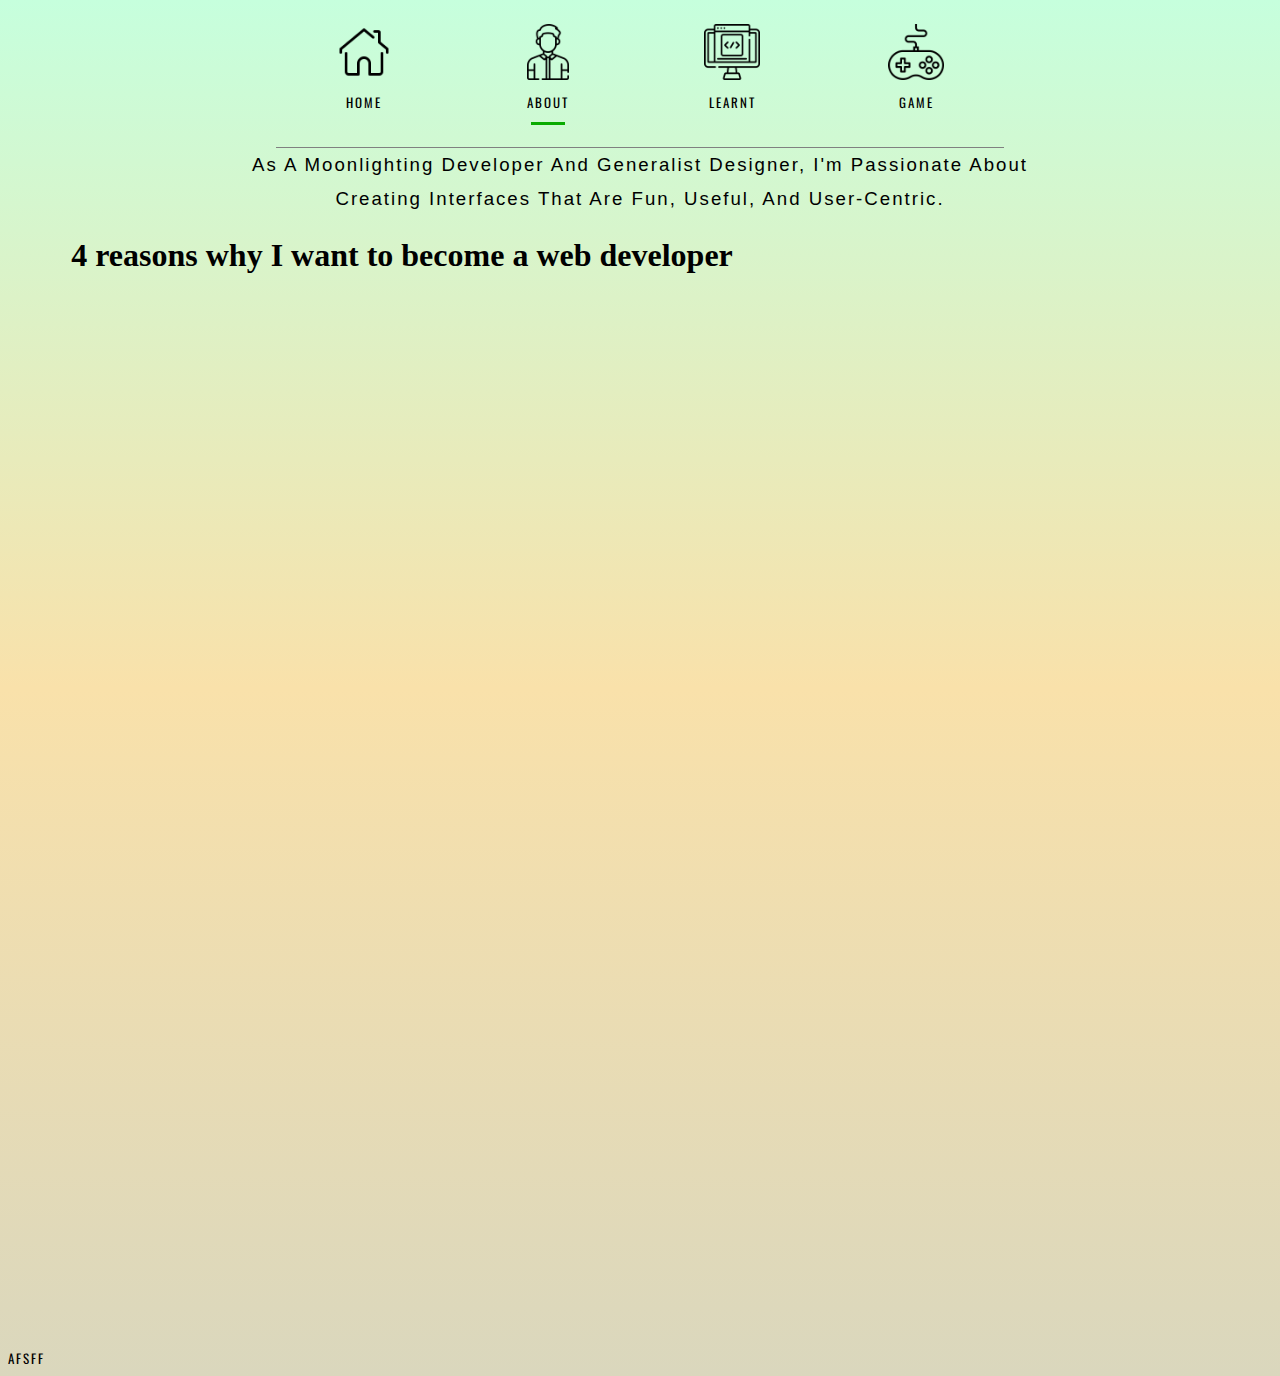
==== about.html @ 2536105b "Create all pages" ====
<!DOCTYPE html>
<html lang="en">
<head>
    <meta charset="UTF-8">
    <meta name="viewport" content="width=device-width, initial-scale=1.0">
    <link rel="stylesheet" href="style.css">
    <title>About Me</title>
</head>
<body>
    <header>
        <nav>
            <ul>
              <li>
                <a href="/index.html">
                  <img src="imgs/homepage.png" alt="homepage logo">
                  <p>Home</p><hr>
                </a>
              </li>
              <li>
                <a href="/about.html">
                  <img src="imgs/businessman.png" alt="homepage logo">
                  <p>About</p><hr id="opened">
                </a>
              </li>
              <li>
                <a href="/learnt.html">
                  <img src="imgs/coding.png" alt="">
                  <p>learnt</p><hr>
                </a>
              </li>
              <li>
                <a href="/games.html">
                  <img src="imgs/joystick.png" alt="">
                  <p>Game</p><hr>
                </a>
              </li>
            </ul>
          </nav>
    </header>
    <main>
         
        <p>
          As a moonlighting developer and generalist designer, 
          I'm passionate about creating interfaces that are fun, useful, and user-centric.
        </p>
  
        <h1>4 reasons why I want to become a web developer</h1>
    
      </main>
      <footer>
          <p>afsff</p>
      </footer>
  
      <script src="script.js"></script>
</body>
</html>
---- style.css ----
@import url('https://fonts.googleapis.com/css2?family=Oswald&family=Raleway:wght@700;800&display=swap');

@font-face {
    font-family: 'Acorn';
    src: local('Acorn Bold'), local('Acorn-Bold'),
        url(fonts/Acorn-Bold.woff2) format('woff2'),
        url(fonts/Acorn-Bold.woff) format('woff'),
        url(fonts/Acorn-Bold.ttf) format('truetype');
    font-weight: 1000;
    font-style: normal;
  }

  

body{
    background-image: linear-gradient(to bottom, #C6FFDD, #f9e1aa, #dad7bd);
}

header{
    width: 90%;
    height: 140px;
    margin: auto;
    background-image: url();
    background-repeat: no-repeat;
    background-position: center;
    background-size: cover;
    
}

nav {
    width: 64%;
    padding: 10px 0;
    margin: auto;
    color: #000000;  
    border-bottom: 1px solid gray;
}

nav h1{
    font-family: Acorn;
    text-transform: capitalize;
    font-size: 50pt;
    letter-spacing: 0;
    text-align: center;
    color: rgb(64, 100, 88);    
 
}
  
ul {
    padding: 0;
    margin: auto;
    width: 100%;
    list-style-type: none;
    display: inline-flex;
    gap: 8px;
    align-items: center;
}

li {
  padding: 6px 1px;
  flex-grow: 1; 
  text-align: center;
}

img{
    height:  56px;
    width: 56px;
    padding-bottom: 8px;
}

p{
    font-family: 'Oswald', sans-serif;
    letter-spacing: 2px;
    font-size: 13px;
    text-transform: uppercase;
    color: black;
    margin: 0;
    padding: 0;
}

#liHeader1{
  flex-grow: 4;
}
  

  
a {
    color: #fff;
    text-decoration: none;
}

hr{
    background: red;
    width: 20%;
    position: relative;
    top: 2px;
    border: none;
    height: 3px; 
    visibility: hidden;  
}

#opened {
    background: rgb(9, 171, 0);
    visibility: visible;
}

a:hover hr {
    visibility: visible;
}

main{
    background-image: url();
    width: 90%;
    height: 1200px;
    margin: auto;
    background-repeat: repeat-x;
    background-position: center;
    background-size: cover;
}

.h1Div{
    width: 70%;

    margin: auto;


}
.h1Div h1{
    font-family: Acorn;
    text-transform: capitalize;
    font-size: 72pt;
    letter-spacing: 0;
    text-align: center;
    color: rgb(59, 113, 111);     
}

main p{
    margin: auto;
    width: 70%;
    font-family: 'Segoe UI', Tahoma, Geneva, Verdana, sans-serif;
    font-size: 14pt;
    text-align: center;
    line-height: 1.8;
    text-transform: capitalize;
}
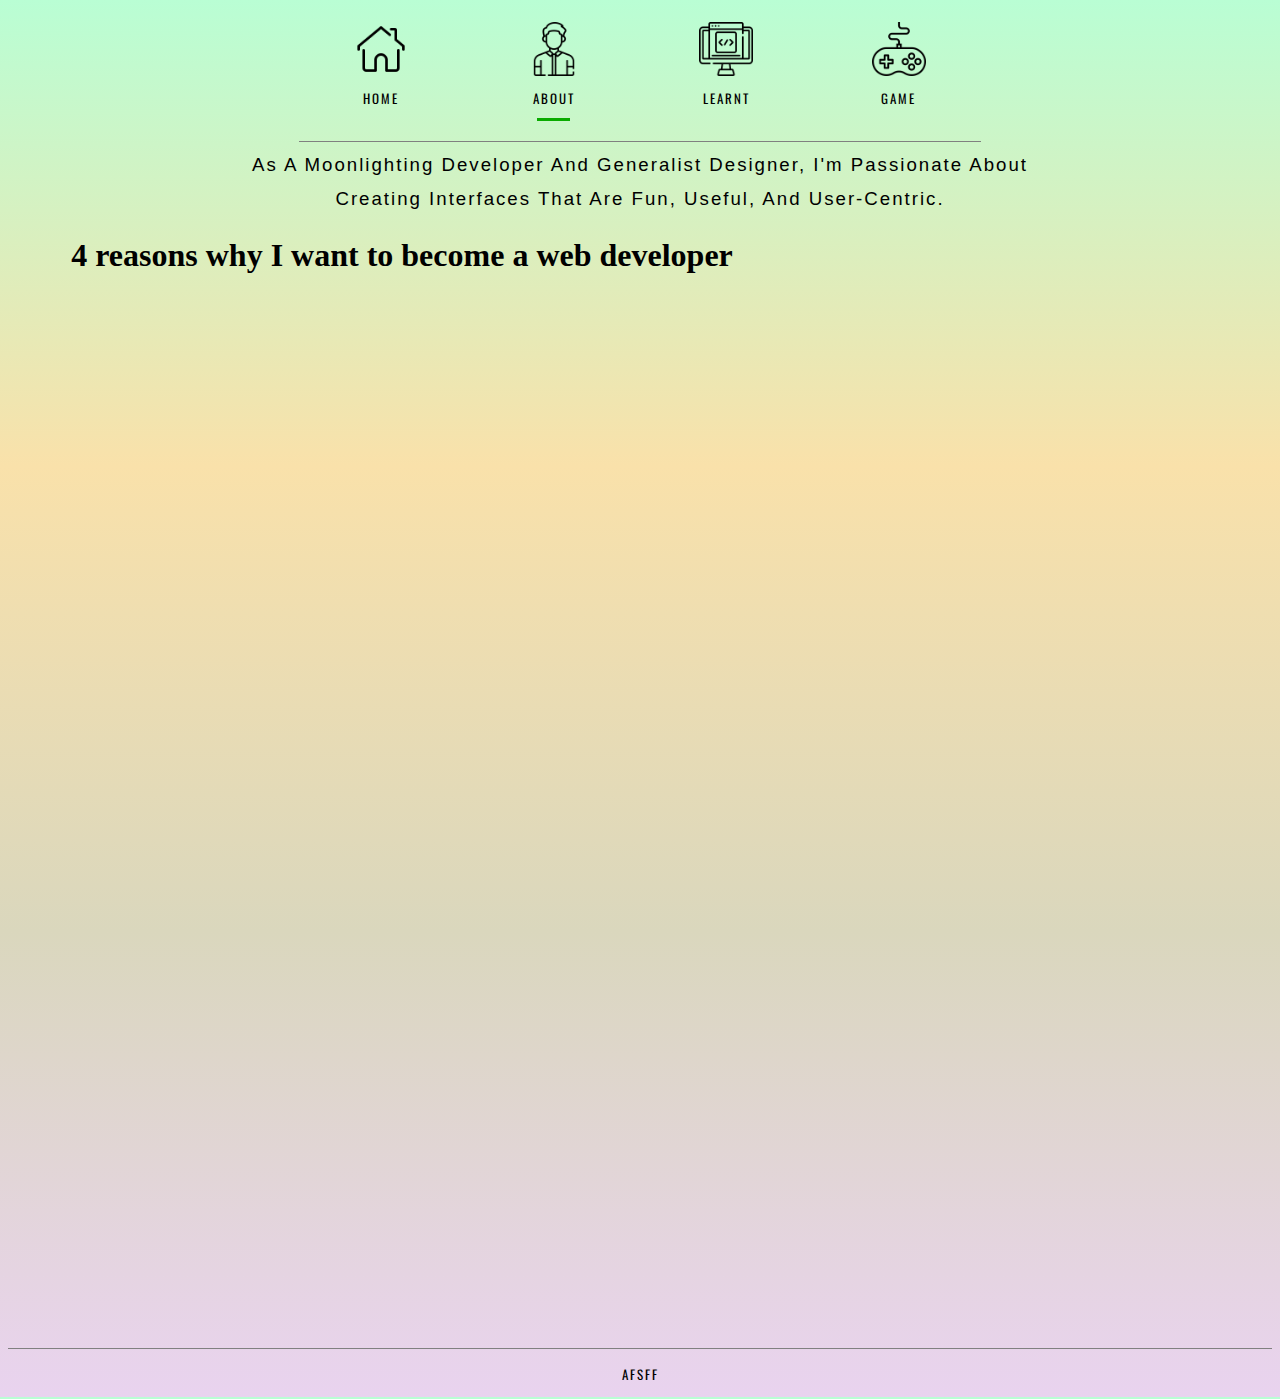
==== commit 8001a9cb: "Workin on index Main" ====
--- a/about.html
+++ b/about.html
@@ -3,6 +3,7 @@
 <head>
     <meta charset="UTF-8">
     <meta name="viewport" content="width=device-width, initial-scale=1.0">
+    <link rel="icon" href="imgs/favicon.ico">
     <link rel="stylesheet" href="style.css">
     <title>About Me</title>
 </head>
@@ -11,25 +12,25 @@
         <nav>
             <ul>
               <li>
-                <a href="/index.html">
+                <a href="index.html">
                   <img src="imgs/homepage.png" alt="homepage logo">
                   <p>Home</p><hr>
                 </a>
               </li>
               <li>
-                <a href="/about.html">
+                <a href="about.html">
                   <img src="imgs/businessman.png" alt="homepage logo">
                   <p>About</p><hr id="opened">
                 </a>
               </li>
               <li>
-                <a href="/learnt.html">
+                <a href="learnt.html">
                   <img src="imgs/coding.png" alt="">
                   <p>learnt</p><hr>
                 </a>
               </li>
               <li>
-                <a href="/games.html">
+                <a href="games.html">
                   <img src="imgs/joystick.png" alt="">
                   <p>Game</p><hr>
                 </a>
--- a/style.css
+++ b/style.css
@@ -1,5 +1,5 @@
 @import url('https://fonts.googleapis.com/css2?family=Oswald&family=Raleway:wght@700;800&display=swap');
-
+@import url('https://fonts.googleapis.com/css2?family=Montserrat&family=Oswald&family=Raleway:wght@700;800&display=swap');
 @font-face {
     font-family: 'Acorn';
     src: local('Acorn Bold'), local('Acorn-Bold'),
@@ -7,14 +7,17 @@
         url(fonts/Acorn-Bold.woff) format('woff'),
         url(fonts/Acorn-Bold.ttf) format('truetype');
     font-weight: 1000;
-    font-style: normal;
-  }
-
+    
+    font-family: 'Montserrat', sans-serif;
+    font-family: 'Oswald', sans-serif;
+    font-family: 'Raleway', sans-serif;
+  }
   
 
 body{
-    background-image: linear-gradient(to bottom, #C6FFDD, #f9e1aa, #dad7bd);
-}
+    background: linear-gradient(to bottom, #b9fed4, #f9e1aa, #dad7bd, #e9d3ef);  
+}
+
 
 header{
     width: 90%;
@@ -28,11 +31,22 @@
 }
 
 nav {
-    width: 64%;
-    padding: 10px 0;
+    width: 60%;
+    padding: 8px 0;
     margin: auto;
     color: #000000;  
     border-bottom: 1px solid gray;
+}
+
+#homePageNav{
+    animation-name: navBarMove;
+    animation-duration: 2s;
+}
+
+@keyframes navBarMove {
+    0% {transform: translateY(-100%); opacity: 0.10;}
+    50% {transform: translateY(50%); opacity: 0.50;}
+    100% {transform: translateY(0%);}
 }
 
 nav h1{
@@ -41,8 +55,23 @@
     font-size: 50pt;
     letter-spacing: 0;
     text-align: center;
-    color: rgb(64, 100, 88);    
- 
+    color: rgb(64, 100, 88);
+    animation: shake 1.5s infinite;    
+}
+
+.hi{
+    display: inline-block;
+    animation-name: shake;
+    animation-duration: 3s;
+    animation-delay: 1s;
+    animation-iteration-count: 2;
+}
+@keyframes shake{
+    0% { transform: translate(1px, 1px) rotate(0deg); color: rgb(250, 32, 32);}
+    20% { transform: translate(-1px, 0px) rotate(10deg); color: rgb(179, 5, 124);}
+    40% { transform: translate(1px, -1px) rotate(-10deg); color: rgb(250, 110, 45);}
+    80% { transform: translate(-1px, -1px) rotate(8deg);color: rgb(47, 64, 245);}
+    100% { transform: translate(0px, -0px) rotate(-9deg); color: rgb(12, 244, 16);} 
 }
   
 ul {
@@ -62,8 +91,8 @@
 }
 
 img{
-    height:  56px;
-    width: 56px;
+    height:  54px;
+    width: 54px;
     padding-bottom: 8px;
 }
 
@@ -119,11 +148,9 @@
 
 .h1Div{
     width: 70%;
-
-    margin: auto;
-
-
-}
+    margin: auto
+}
+
 .h1Div h1{
     font-family: Acorn;
     text-transform: capitalize;
@@ -143,4 +170,45 @@
     text-transform: capitalize;
 }
 
-
+h2 {
+    font-family: 'Montserrat', sans-serif;
+    font-size: 2.5rem;
+    color: #2F86A6;
+    padding-bottom: 10px;
+  } 
+
+.skill-row {
+    width: 50%;
+    margin: 100px auto;
+    text-align: left;
+  }
+  
+  #myImg{
+    width: 140px;
+    height: 160px
+  }
+  
+  .coding_img {
+    width: 25%;
+    margin-right: 30px;
+    float: left;
+  }
+  
+  .window_img{
+    width: 25%;
+    margin-left: 30px;
+    float: right;
+  }
+
+footer{
+    width: 100%;
+    height: 40px;
+    text-align: center;
+    line-height: 50px;
+    border-top: 1px solid gray;
+}
+
+footer ul{
+    list-style-image: url("imgs/github.png");
+    color: aqua;
+}
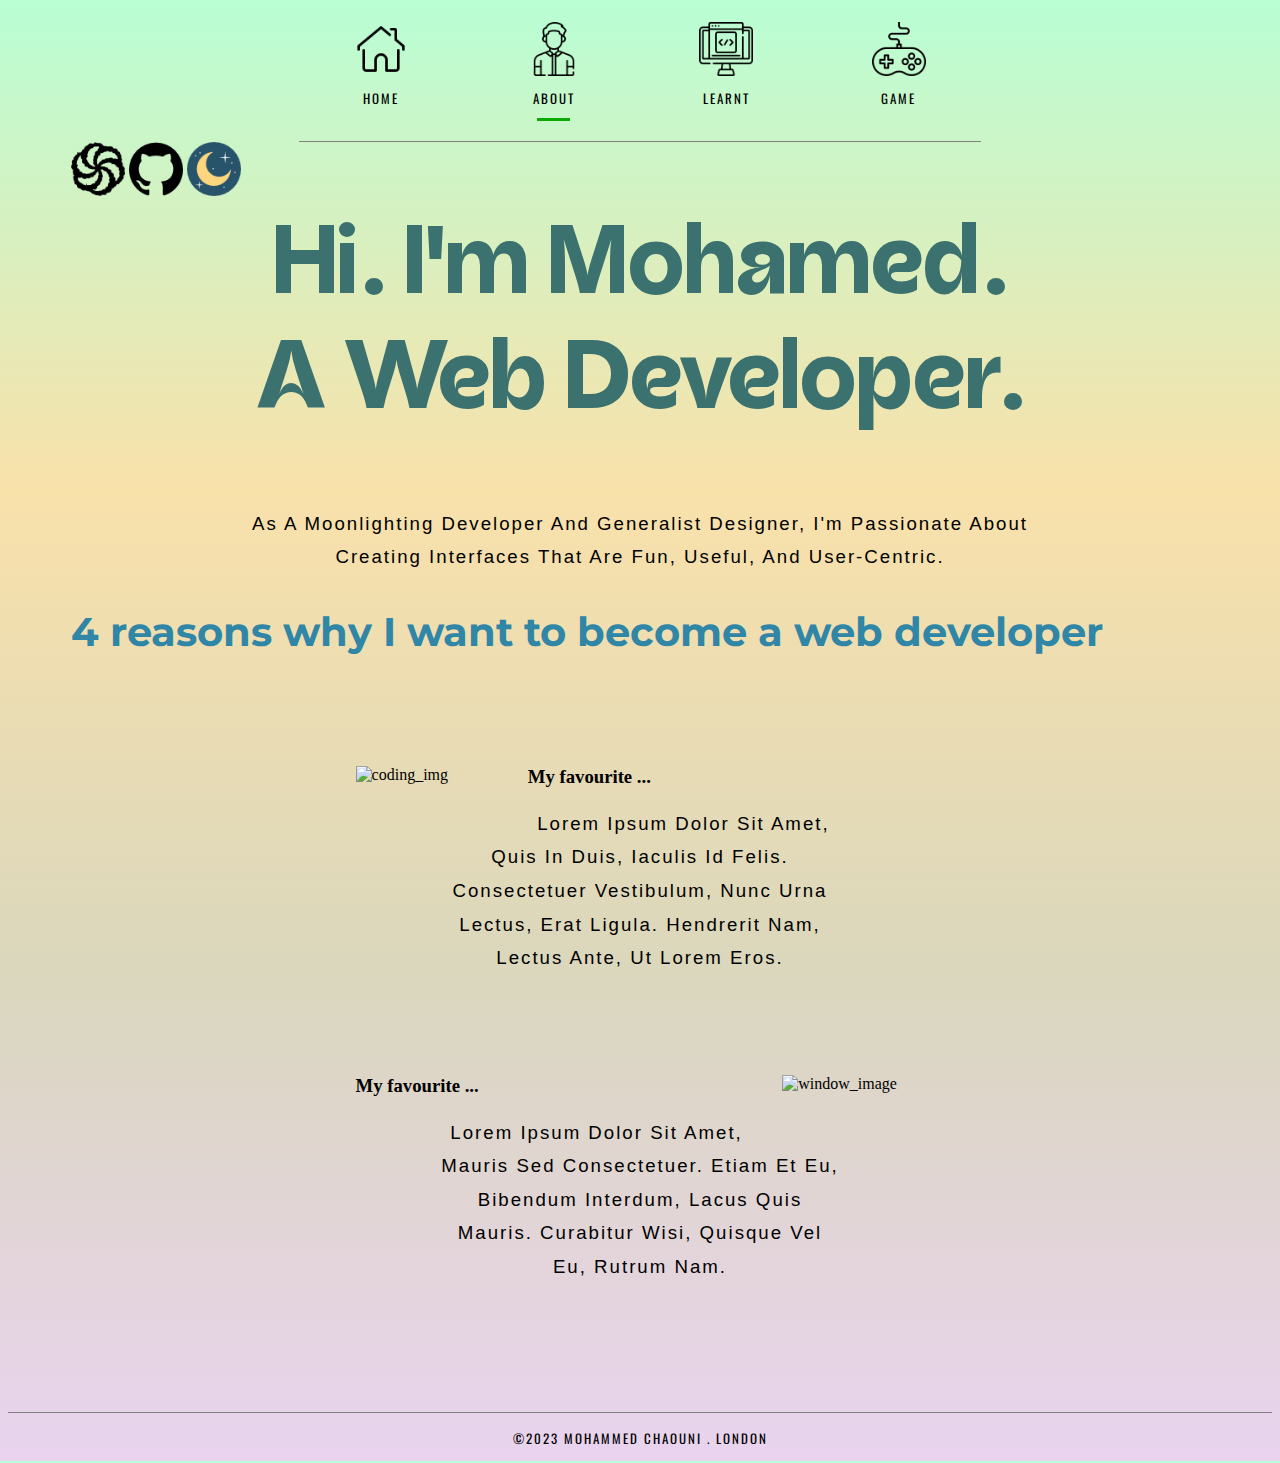
==== commit ca59aff6: "Home page" ====
--- a/about.html
+++ b/about.html
@@ -5,7 +5,7 @@
     <meta name="viewport" content="width=device-width, initial-scale=1.0">
     <link rel="icon" href="imgs/favicon.ico">
     <link rel="stylesheet" href="style.css">
-    <title>About Me</title>
+    <title>Mohamed Chaouni</title>
 </head>
 <body>
     <header>
@@ -20,7 +20,7 @@
               <li>
                 <a href="about.html">
                   <img src="imgs/businessman.png" alt="homepage logo">
-                  <p>About</p><hr id="opened">
+                  <p>About</p><hr  id="opened">
                 </a>
               </li>
               <li>
@@ -36,22 +36,48 @@
                 </a>
               </li>
             </ul>
-          </nav>
+        </nav>
+        <div id="floating-menu">
+          <a href="#" onclick="showCodewareScore()"><img src="imgs/4691329_codewars_icon.png" alt="codawars logo"></a>
+          <a href="https://github.com/ShMuhammad/personal_website" target="_blank"><img src="imgs/github.png" alt=""></a>
+          <a href=""><img src="imgs/half-moon.png"></a>
+        </div>
+        <div id="codeware_score"></div>
     </header>
     <main>
-         
-        <p>
-          As a moonlighting developer and generalist designer, 
-          I'm passionate about creating interfaces that are fun, useful, and user-centric.
-        </p>
-  
-        <h1>4 reasons why I want to become a web developer</h1>
-    
-      </main>
-      <footer>
-          <p>afsff</p>
-      </footer>
-  
-      <script src="script.js"></script>
+      <div class="h1Div">
+        <h1><span class="hi">Hi.</span> I'm Mohamed.<br>a web developer.</h1>
+      </div>  
+      <p>
+        As a moonlighting developer and generalist designer, 
+        I'm passionate about creating interfaces that are fun, useful, and user-centric.
+      </p>
+
+      <div class="skills">
+        <h2>4 reasons why I want to become a web developer</h2>
+        <div class="skill-row">
+          <img class="coding_img" src="images/coding.png" alt="coding_img">
+          <h3>My favourite ...</h3>
+          <p>Lorem ipsum dolor sit amet, quis in duis, iaculis id felis. Consectetuer vestibulum, nunc urna lectus, erat ligula. Hendrerit nam, lectus ante, ut lorem eros.</p>
+        </div>
+        <div class="skill-row">
+          <img class="window_img" src="images/window.png" alt="window_image">
+          <h3>My favourite ...</h3>
+          <p>Lorem ipsum dolor sit amet, mauris sed consectetuer. Etiam et eu, bibendum interdum, lacus quis mauris. Curabitur wisi, quisque vel eu, rutrum nam.</p>
+        </div>
+      </div>
+    </main>
+    <footer>
+      <p>©2023 Mohammed Chaouni . London</p>
+    </footer>
+
+    <script src="script.js"></script>
 </body>
-</html>+</html>
+
+
+  <!--<a href="https://www.flaticon.com/free-icons/homepage" title="homepage icons">Homepage icons created by Frey Wazza - Flaticon</a>-->
+  <!--<a href="https://www.flaticon.com/free-icons/joystick" title="joystick icons">Joystick icons created by Good Ware - Flaticon</a>-->
+  <!--<a href="https://www.flaticon.com/free-icons/person" title="person icons">Person icons created by Freepik - Flaticon</a>-->
+  <!--<a href="https://www.flaticon.com/free-icons/library" title="library icons">Library icons created by Smashicons - Flaticon</a>-->
+  <!--<a href="https://www.flaticon.com/free-icons/moon" title="moon icons">Moon icons created by Freepik - Flaticon</a>-->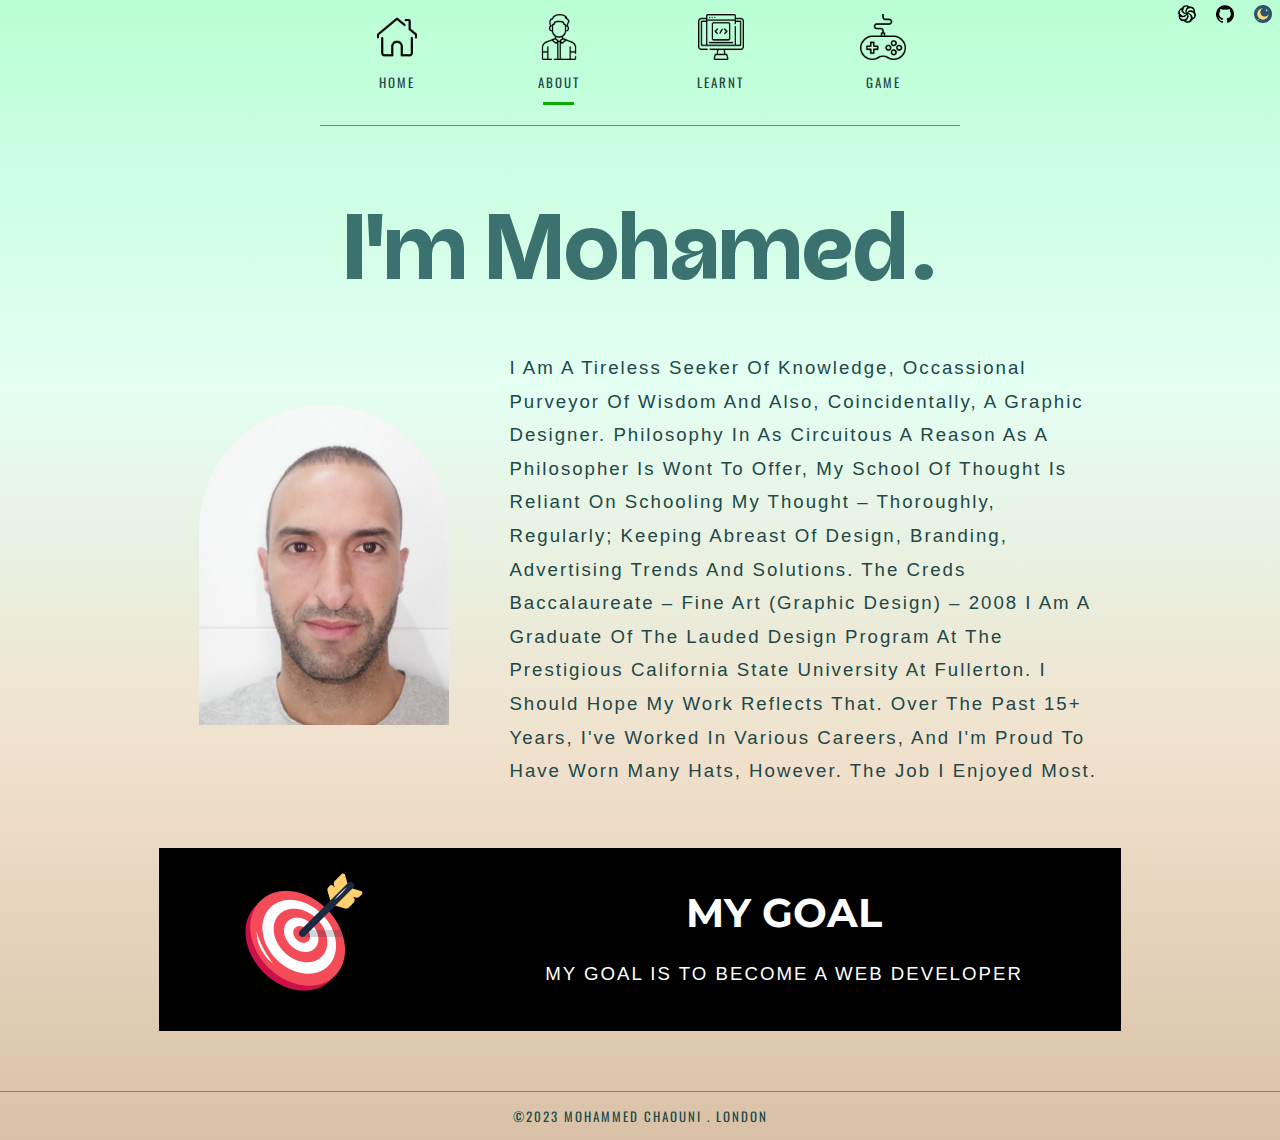
==== commit c6e9d905: "All Pages" ====
--- a/about.html
+++ b/about.html
@@ -46,27 +46,28 @@
     </header>
     <main>
       <div class="h1Div">
-        <h1><span class="hi">Hi.</span> I'm Mohamed.<br>a web developer.</h1>
-      </div>  
-      <p>
-        As a moonlighting developer and generalist designer, 
-        I'm passionate about creating interfaces that are fun, useful, and user-centric.
-      </p>
+        <h1>I'm Mohamed.</h1>
+      </div>
+      <section>
+        <div id="container">
+          <img id="myPic" src="imgs/pic.jpg" alt="my picture">
+          <p id="aboutMeP">I am a tireless seeker of knowledge, occassional purveyor of wisdom and also, coincidentally, a graphic designer.
+            philosophy In as circuitous a reason as a philosopher is wont to offer, my school of thought is reliant on schooling my thought – thoroughly, regularly; keeping abreast of design, branding, advertising trends and solutions.
+            the creds baccalaureate – fine art (graphic design) – 2008 I am a graduate of the lauded design program at the prestigious California State University at Fullerton. I should hope my work reflects that.
+            
+            Over the past 15+ years, I've worked in various careers, and I'm proud to have worn many hats, however. the job I enjoyed most.</p>
+        </div>
+        </section>
+        <section id="middleSection">
+          <img src="imgs/target.png" alt="targer image">
+          <div>
+            <h2>My goal</h2>
+            <p>My goal is to become a web developer</p>
+          </div>
+        </section>
 
-      <div class="skills">
-        <h2>4 reasons why I want to become a web developer</h2>
-        <div class="skill-row">
-          <img class="coding_img" src="images/coding.png" alt="coding_img">
-          <h3>My favourite ...</h3>
-          <p>Lorem ipsum dolor sit amet, quis in duis, iaculis id felis. Consectetuer vestibulum, nunc urna lectus, erat ligula. Hendrerit nam, lectus ante, ut lorem eros.</p>
-        </div>
-        <div class="skill-row">
-          <img class="window_img" src="images/window.png" alt="window_image">
-          <h3>My favourite ...</h3>
-          <p>Lorem ipsum dolor sit amet, mauris sed consectetuer. Etiam et eu, bibendum interdum, lacus quis mauris. Curabitur wisi, quisque vel eu, rutrum nam.</p>
-        </div>
-      </div>
     </main>
+
     <footer>
       <p>©2023 Mohammed Chaouni . London</p>
     </footer>
--- a/style.css
+++ b/style.css
@@ -15,23 +15,56 @@
   
 
 body{
-    background: linear-gradient(to bottom, #b9fed4, #f9e1aa, #dad7bd, #e9d3ef);  
-}
-
+    padding: 0;
+    margin: 0;
+    background: linear-gradient(to bottom, #b9fed4, #E3FFF3,  #f0e0cb, #D9C1A7);  
+    color: #fff;
+    text-align: center;
+}
+
+
+#floating-menu{
+    position: fixed;
+    top: 0px;
+    right: 0px;
+    width: fit-content;
+    height: fit-content;
+    padding: 5px 8px;
+    display: flex;
+    flex-flow: row;
+    align-items: center; 
+    justify-content: space-between;
+    gap: 20px;
+}
+
+#floating-menu img{
+    width: 18px;
+    height: 18px;
+    padding: 0;
+}
+
+#codeware_score{
+    width: 24%;
+    height: 26px;
+    position: fixed;
+    top: 35px;
+    right: 0;
+    background-color: #000000;
+    background-image: url("https://www.codewars.com/users/MohammedChaouni/badges/small");
+    background-repeat: no-repeat;
+    background-position:  center;
+    visibility: hidden; 
+
+}
 
 header{
-    width: 90%;
-    height: 140px;
-    margin: auto;
-    background-image: url();
-    background-repeat: no-repeat;
-    background-position: center;
-    background-size: cover;
-    
+    width: 100%;
+    height: 200px;
+    margin: auto;    
 }
 
 nav {
-    width: 60%;
+    width: 50%;
     padding: 8px 0;
     margin: auto;
     color: #000000;  
@@ -40,23 +73,13 @@
 
 #homePageNav{
     animation-name: navBarMove;
-    animation-duration: 2s;
+    animation-duration: 1s;
 }
 
 @keyframes navBarMove {
     0% {transform: translateY(-100%); opacity: 0.10;}
-    50% {transform: translateY(50%); opacity: 0.50;}
+    50% {transform: translateY(60%); opacity: 0.50;}
     100% {transform: translateY(0%);}
-}
-
-nav h1{
-    font-family: Acorn;
-    text-transform: capitalize;
-    font-size: 50pt;
-    letter-spacing: 0;
-    text-align: center;
-    color: rgb(64, 100, 88);
-    animation: shake 1.5s infinite;    
 }
 
 .hi{
@@ -91,8 +114,8 @@
 }
 
 img{
-    height:  54px;
-    width: 54px;
+    height:  46px;
+    width:46px;
     padding-bottom: 8px;
 }
 
@@ -101,7 +124,7 @@
     letter-spacing: 2px;
     font-size: 13px;
     text-transform: uppercase;
-    color: black;
+    color: rgb(33, 72, 71);
     margin: 0;
     padding: 0;
 }
@@ -109,8 +132,6 @@
 #liHeader1{
   flex-grow: 4;
 }
-  
-
   
 a {
     color: #fff;
@@ -136,28 +157,27 @@
     visibility: visible;
 }
 
+/* ------------------ Main Style ---------------*/
 main{
-    background-image: url();
     width: 90%;
-    height: 1200px;
-    margin: auto;
-    background-repeat: repeat-x;
-    background-position: center;
-    background-size: cover;
+    margin: auto;
+    
 }
 
 .h1Div{
     width: 70%;
-    margin: auto
+    margin: auto;
+    display: block;
 }
 
 .h1Div h1{
+    margin: 0 0 40px 0;
     font-family: Acorn;
     text-transform: capitalize;
-    font-size: 72pt;
+    font-size: 70pt;
     letter-spacing: 0;
     text-align: center;
-    color: rgb(59, 113, 111);     
+    color: rgb(59, 113, 111);   
 }
 
 main p{
@@ -170,45 +190,178 @@
     text-transform: capitalize;
 }
 
-h2 {
+main hr{
+    width: 6%;
+    border: dotted rgb(59, 113, 111) 8px;
+    border-bottom: none;
+    margin: 10px auto;
+    visibility: visible;
+    background-color: transparent;  
+}
+
+h2{
     font-family: 'Montserrat', sans-serif;
     font-size: 2.5rem;
     color: #2F86A6;
-    padding-bottom: 10px;
-  } 
+    font-weight: bold;
+    padding: 50px 0 0 0;  
+}
+
+
+h3 {
+    font-family: 'Montserrat', sans-serif;
+    color: #11999E;
+}
 
 .skill-row {
-    width: 50%;
-    margin: 100px auto;
+    width: 60%;
+    margin: 80px auto;
     text-align: left;
-  }
-  
-  #myImg{
-    width: 140px;
-    height: 160px
-  }
-  
-  .coding_img {
+}
+
+.skill-row p{
+    width: 100%;
+    text-align: left;
+}
+  
+.coding_img {
+    display: block;
     width: 25%;
-    margin-right: 30px;
+    height: 140px;
+    margin: 30px;
     float: left;
-  }
-  
-  .window_img{
+}
+  
+.window_img{
+    display: block;
     width: 25%;
-    margin-left: 30px;
+    height: 140px;
+    margin: 30px;
     float: right;
-  }
+}
+
+
+/*------------------Game Page-------------------------*/
+#gameMain{
+    width: 80%;
+    margin: 0px auto 40px;
+  
+}
+
+.gameSection{
+    margin: auto;
+    width: 35%;
+    height: 400px;
+    background-color: #9681EB;
+    border-radius: 25px;
+}
+
+
+
+.gameSection:hover {
+    opacity: 0.8;
+}
+
+.gameSection h3{
+    color: #A7EDE7;
+}
+
+#gameImage{
+    margin: auto;
+    width: 90%;
+    height: 300px;
+    margin: 20px;
+    border-top-left-radius: 25px;
+    border-top-right-radius: 22px;
+    background-color: #A7EDE7 ;
+    background-image: url(imgs/tic-tac-toe.png);
+    background-position: center;
+    background-repeat: no-repeat;
+}
 
 footer{
     width: 100%;
-    height: 40px;
+    margin: 0;
+    padding: 14px 0px 14px 0;
+    font-size: 18pt;
+    letter-spacing: 4px;
     text-align: center;
-    line-height: 50px;
     border-top: 1px solid gray;
 }
 
-footer ul{
-    list-style-image: url("imgs/github.png");
-    color: aqua;
-}
+/*------------------Learnt Page-------------------------*/
+.card {
+    box-shadow: 0 4px 8px 0 rgba(0,0,0,0.2);
+    transition: 0.3s;
+    width: 30%;
+    height: fit-content;
+  }
+
+  .card:hover {
+    box-shadow: 0 8px 16px 0 rgba(0,0,0,0.2);
+  }
+  
+  .card img {
+    margin: 10px;
+    width: 120px;
+    height: 120px;
+  }
+  
+  .container {
+    padding: 2px 16px;
+    background-color: #fff;
+    height: 200px;
+  }
+
+/*------------------About me Page-------------------------*/
+#container {
+    width: 80%;
+    margin: auto;
+    display: flex;
+    align-items: center;
+    justify-content: center;
+  }
+
+
+#myPic{
+   width: 260px;
+   height: 320px;
+    margin: 20px;
+   border-top-left-radius: 180px;
+   border-top-right-radius: 180px;
+  
+  }
+
+  #aboutMeP{
+    margin-left: 40px;
+    text-align: left;
+  }
+
+  #middleSection{
+    margin: 60px auto;
+    width: 80%;
+    background-color: black;
+    padding: 20px;
+    display: flex;
+    justify-content: center;
+    gap: 120px;
+  }
+ 
+  #middleSection div{
+    width: 60%;
+  }
+
+
+  #middleSection p, h2{
+    text-transform: uppercase;;
+    color: #fff;
+    margin: 0;
+    padding: 0;
+    width: 100%;
+    margin: 20px;
+  }
+
+  #middleSection img{
+    width: 128px;
+    height: 128px;
+  }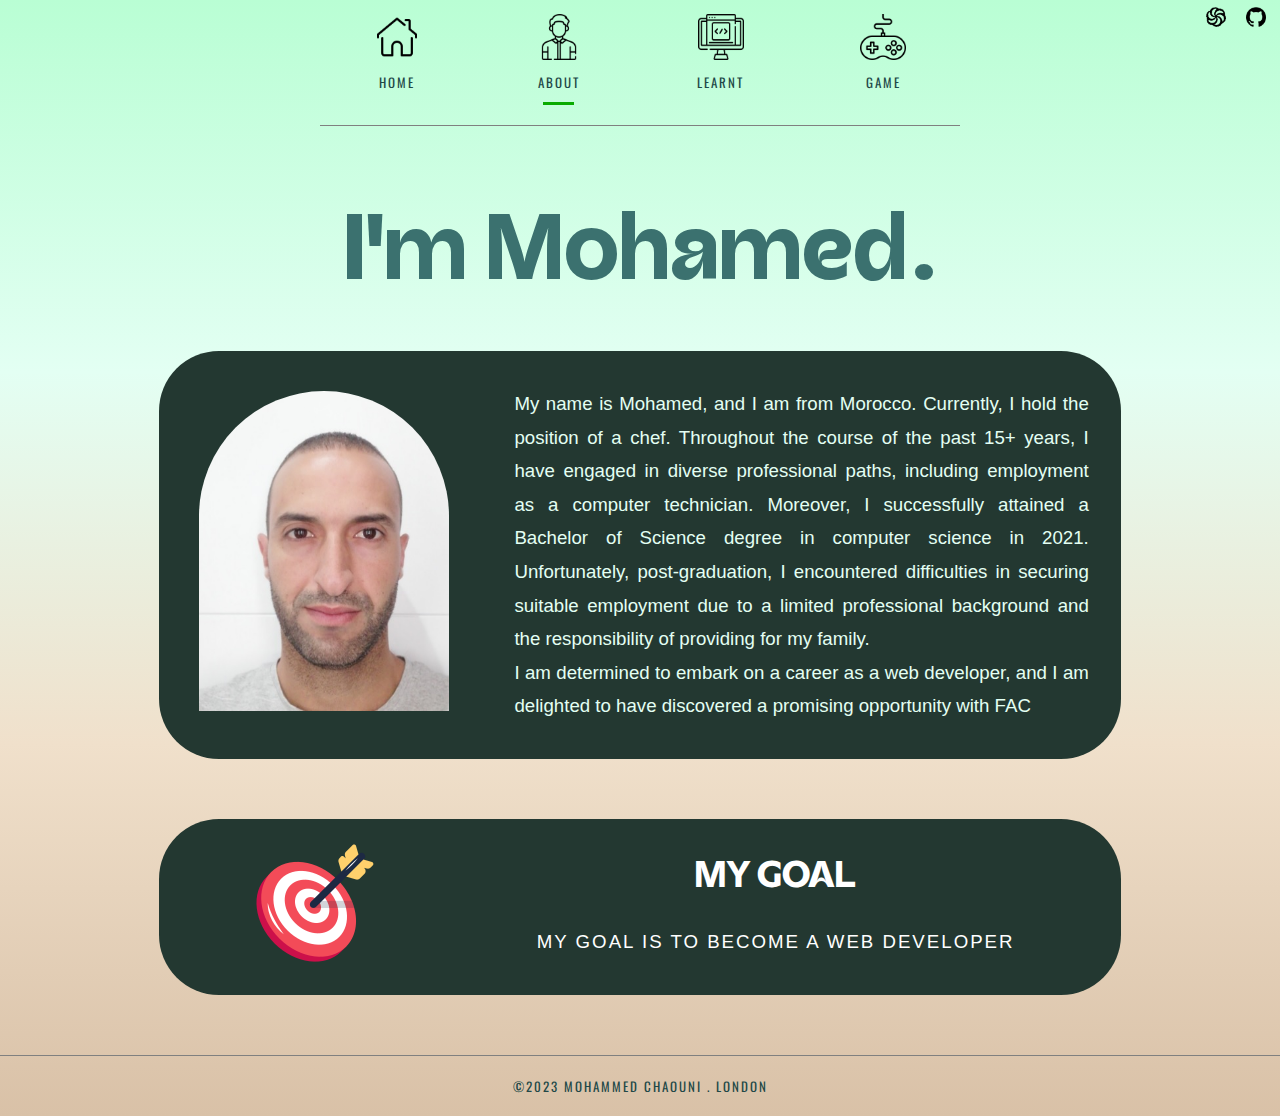
==== commit 17bf1c01: "Final version" ====
--- a/about.html
+++ b/about.html
@@ -40,7 +40,6 @@
         <div id="floating-menu">
           <a href="#" onclick="showCodewareScore()"><img src="imgs/4691329_codewars_icon.png" alt="codawars logo"></a>
           <a href="https://github.com/ShMuhammad/personal_website" target="_blank"><img src="imgs/github.png" alt=""></a>
-          <a href=""><img src="imgs/half-moon.png"></a>
         </div>
         <div id="codeware_score"></div>
     </header>
@@ -51,16 +50,16 @@
       <section>
         <div id="container">
           <img id="myPic" src="imgs/pic.jpg" alt="my picture">
-          <p id="aboutMeP">I am a tireless seeker of knowledge, occassional purveyor of wisdom and also, coincidentally, a graphic designer.
-            philosophy In as circuitous a reason as a philosopher is wont to offer, my school of thought is reliant on schooling my thought – thoroughly, regularly; keeping abreast of design, branding, advertising trends and solutions.
-            the creds baccalaureate – fine art (graphic design) – 2008 I am a graduate of the lauded design program at the prestigious California State University at Fullerton. I should hope my work reflects that.
-            
-            Over the past 15+ years, I've worked in various careers, and I'm proud to have worn many hats, however. the job I enjoyed most.</p>
+          <p id="aboutMeP">My name is Mohamed, and I am from Morocco. Currently, I hold the position of a chef. 
+            Throughout the course of the past 15+ years, I have engaged in diverse professional paths, including employment as a computer technician. 
+            Moreover, I successfully attained a Bachelor of Science degree in computer science in 2021. Unfortunately, post-graduation, 
+            I encountered difficulties in securing suitable employment due to a limited professional background and the responsibility of providing for my family. <br>
+            I am determined to embark on a career as a web developer, and I am delighted to have discovered a promising opportunity with FAC</p>
         </div>
         </section>
         <section id="middleSection">
           <img src="imgs/target.png" alt="targer image">
-          <div>
+          <div id="goalText">
             <h2>My goal</h2>
             <p>My goal is to become a web developer</p>
           </div>
--- a/style.css
+++ b/style.css
@@ -18,15 +18,13 @@
     padding: 0;
     margin: 0;
     background: linear-gradient(to bottom, #b9fed4, #E3FFF3,  #f0e0cb, #D9C1A7);  
-    color: #fff;
     text-align: center;
 }
-
 
 #floating-menu{
     position: fixed;
-    top: 0px;
-    right: 0px;
+    top: 2px;
+    right: 6px;
     width: fit-content;
     height: fit-content;
     padding: 5px 8px;
@@ -38,8 +36,8 @@
 }
 
 #floating-menu img{
-    width: 18px;
-    height: 18px;
+    width: 20px;
+    height: 20px;
     padding: 0;
 }
 
@@ -85,7 +83,7 @@
 .hi{
     display: inline-block;
     animation-name: shake;
-    animation-duration: 3s;
+    animation-duration: 5s;
     animation-delay: 1s;
     animation-iteration-count: 2;
 }
@@ -172,7 +170,7 @@
 
 .h1Div h1{
     margin: 0 0 40px 0;
-    font-family: Acorn;
+    font-family: Acorn, sans-serif;
     text-transform: capitalize;
     font-size: 70pt;
     letter-spacing: 0;
@@ -200,168 +198,262 @@
 }
 
 h2{
-    font-family: 'Montserrat', sans-serif;
-    font-size: 2.5rem;
-    color: #2F86A6;
+    font-family: Acorn, sans-serif;
+    font-size: 28pt;
+    color: rgb(35, 56, 49);
     font-weight: bold;
-    padding: 50px 0 0 0;  
-}
-
-
-h3 {
-    font-family: 'Montserrat', sans-serif;
-    color: #11999E;
-}
-
-.skill-row {
-    width: 60%;
+    padding: 50px 0 0 0; 
+    width: 70%; 
+    margin: auto;
+}
+
+.skill-row{
+    width: 70%;
     margin: 80px auto;
+    display:flex; 
+}
+
+.skill-row h3 {
+    font-family: Acorn, sans-serif;
+    font-size: 26pt;
+    color: rgb(33, 72, 71);
     text-align: left;
+    flex-basis: 60%;
+    flex-shrink: 1;
+    font-size: 16pt;
+    text-transform: capitalize;
+    padding: 0 5px;
 }
 
 .skill-row p{
+    text-align: justify;
     width: 100%;
-    text-align: left;
-}
-  
-.coding_img {
-    display: block;
-    width: 25%;
-    height: 140px;
-    margin: 30px;
-    float: left;
-}
-  
-.window_img{
-    display: block;
-    width: 25%;
-    height: 140px;
-    margin: 30px;
-    float: right;
-}
+    padding: 0 5px;
+    margin: 0;  
+    font-size: 13pt;
+    text-transform: none;
+    font-family: Arial, Helvetica, sans-serif;
+}
+  
+.homeImages {
+    width: 120px;
+    height: 120px;
+    padding: 90px 50px 10px 0;  
+}
+
+.imgFloat{
+    order: 2;
+    padding: 90px 0 10px 50px; 
+}
+  
 
 
 /*------------------Game Page-------------------------*/
+#leftImg{
+    position: absolute;
+    width: 80px;
+    height: 80px;
+    top: 140px;
+    left: 30%;
+}
+    
+
+#rightImg{
+    position: absolute;
+    width: 75px;
+    height: 75px;
+    top: 270px;
+    right: 31%;
+}
+
+#gameP{
+    padding: 50px 0;
+}
+
 #gameMain{
     width: 80%;
     margin: 0px auto 40px;
-  
 }
 
 .gameSection{
     margin: auto;
-    width: 35%;
+    width: 40%;
     height: 400px;
-    background-color: #9681EB;
+    padding: 5px;
+    background-color: #000000;
     border-radius: 25px;
 }
 
-
-
-.gameSection:hover {
-    opacity: 0.8;
-}
-
-.gameSection h3{
-    color: #A7EDE7;
-}
-
-#gameImage{
-    margin: auto;
-    width: 90%;
+.gameSection img{
+    display: block;
+    margin: 30px auto 40px auto;
+    width: 256px;
+    height: 256px;
+
+}
+
+.gameSection a {
+    margin: 5px auto;
+    background: #f48540;
+    border-radius: 999px;
+    box-shadow: #f48540 10px 10px 10px -10px;
+    box-sizing: border-box;
+    color: #FFFFFF;
+    cursor: pointer;
+    font-family: Inter,Helvetica,"Apple Color Emoji","Segoe UI Emoji",NotoColorEmoji,"Noto Color Emoji","Segoe UI Symbol","Android Emoji",EmojiSymbols,-apple-system,system-ui,"Segoe UI",Roboto,"Helvetica Neue","Noto Sans",sans-serif;
+    font-size: 16px;
+    font-weight: 700;
+    line-height: 24px;
+    opacity: 1;
+    outline: 0 solid transparent;
+    padding: 14px 50px;
+    width: fit-content;
+    word-break: break-word;
+    border: 0;
+}
+
+/*------------------Learnt Page-------------------------*/
+.learingImg{
+    margin: auto;
+    width: 80%;
+    display: flex;
+}
+
+.learingImg img{
+   width: 28%;
+   height: 320px;
+}
+
+.learingImg p{
+   text-align: justify;
+   text-transform: none;
+   padding: 5px 30px;
+ }
+
+
+
+.learntCards{
+    display: flex;
+    gap: 30px;
+    justify-content: center;
+    margin: 40px 0;
+}
+
+.card {
+    box-shadow: 0 4px 8px 0 rgba(0,0,0,0.2);
+    transition: 0.3s;
+    width: 25%;
+    height: fit-content;
+}
+
+.card:hover {
+    box-shadow: 0 10px 18px 0 rgba(0,0,0,0.2);
+}
+  
+.card img {
+    padding: 20px;
+    width: 120px;
+    height: 120px;
+}
+  
+.container {
+    padding: 2px 16px;
     height: 300px;
-    margin: 20px;
-    border-top-left-radius: 25px;
-    border-top-right-radius: 22px;
-    background-color: #A7EDE7 ;
-    background-image: url(imgs/tic-tac-toe.png);
-    background-position: center;
-    background-repeat: no-repeat;
-}
-
-footer{
+}
+
+.container ol {
+    margin-top: 25px;
+    list-style: none;
+    counter-reset: item;
+  }
+  .container li {
+    counter-increment: item;
+    margin-bottom: 6px;
+    text-align: left;
+    font-size: 13pt;
+   
+    color: rgb(2, 80, 106);
+  }
+  .container li:before {
+    margin-right: 12px;
+    content: counter(item);
+    background: rgb(3, 119, 157);
+    border-radius: 100%;
+    color: white;
+    width: 1.2em;
+    text-align: center;
+    display: inline-block;
+  }
+ 
+
+/*------------------About me Page-------------------------*/
+#container {
+    width: 80%;
+    margin: auto;
+    padding: 20px;
+    display: flex;
+    align-items: center;
+    justify-content: center;
+    background-color: rgb(35, 56, 49);
+    border-radius: 60px;
+  }
+
+
+#myPic{
+   width: 260px;
+   height: 320px;
+   margin: 20px;
+   border-top-left-radius: 180px;
+   border-top-right-radius: 180px;
+  
+  }
+
+  #aboutMeP{
+    margin-left: 45px;
+    text-align: justify;
+    color: #E3FFF3;
+    font-family: Arial, Helvetica, sans-serif;
+    text-transform: none;
+    letter-spacing: normal;
+    padding: 0 12px 0 0;
+  }
+
+  #middleSection{
+    margin: 60px auto;
+    width: 80%;
+    background-color: rgb(35, 56, 49);
+    padding: 20px;
+    display: flex;
+    justify-content: center;
+    border-radius: 60px;
+  }
+ 
+#goalText{
+    width: 55%;
+    margin: auto;
+  }
+
+
+#goalText > *{
+    text-transform: uppercase;;
+    color: #fff;
+    margin: 0;
+    padding: 12px 0;
+    width: 100%;
+  }
+
+  #middleSection img{
+    width: 128px;
+    height: 128px;
+    margin: auto;
+  }
+
+  footer{
     width: 100%;
     margin: 0;
-    padding: 14px 0px 14px 0;
+    padding: 20px 0px 20px 0;
     font-size: 18pt;
     letter-spacing: 4px;
     text-align: center;
     border-top: 1px solid gray;
-}
-
-/*------------------Learnt Page-------------------------*/
-.card {
-    box-shadow: 0 4px 8px 0 rgba(0,0,0,0.2);
-    transition: 0.3s;
-    width: 30%;
-    height: fit-content;
-  }
-
-  .card:hover {
-    box-shadow: 0 8px 16px 0 rgba(0,0,0,0.2);
-  }
-  
-  .card img {
-    margin: 10px;
-    width: 120px;
-    height: 120px;
-  }
-  
-  .container {
-    padding: 2px 16px;
-    background-color: #fff;
-    height: 200px;
-  }
-
-/*------------------About me Page-------------------------*/
-#container {
-    width: 80%;
-    margin: auto;
-    display: flex;
-    align-items: center;
-    justify-content: center;
-  }
-
-
-#myPic{
-   width: 260px;
-   height: 320px;
-    margin: 20px;
-   border-top-left-radius: 180px;
-   border-top-right-radius: 180px;
-  
-  }
-
-  #aboutMeP{
-    margin-left: 40px;
-    text-align: left;
-  }
-
-  #middleSection{
-    margin: 60px auto;
-    width: 80%;
-    background-color: black;
-    padding: 20px;
-    display: flex;
-    justify-content: center;
-    gap: 120px;
-  }
- 
-  #middleSection div{
-    width: 60%;
-  }
-
-
-  #middleSection p, h2{
-    text-transform: uppercase;;
-    color: #fff;
-    margin: 0;
-    padding: 0;
-    width: 100%;
-    margin: 20px;
-  }
-
-  #middleSection img{
-    width: 128px;
-    height: 128px;
-  }+}